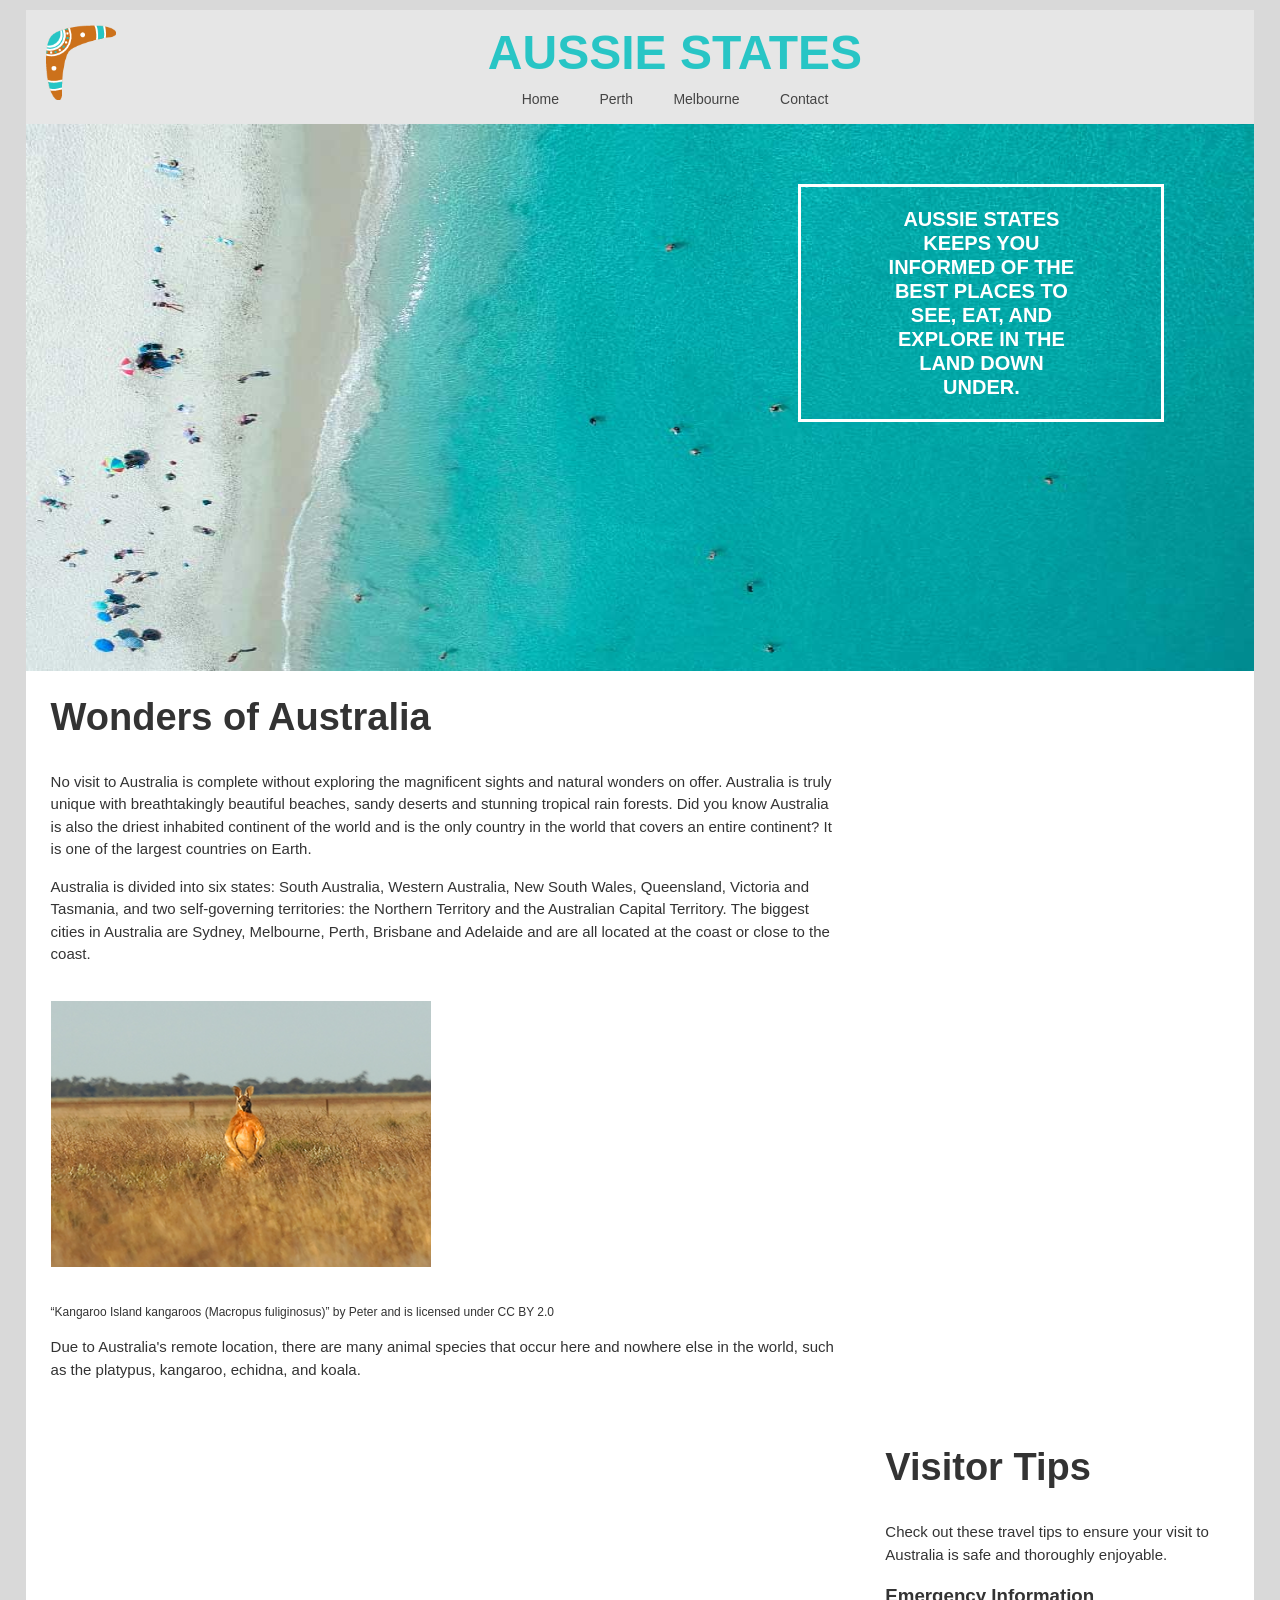
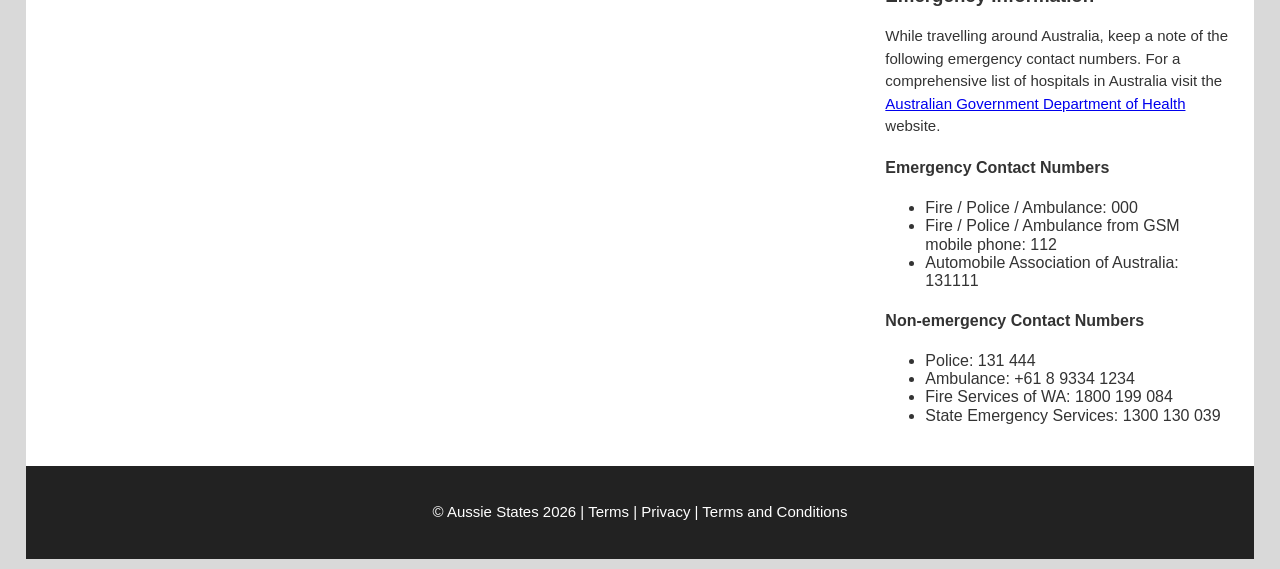
==== index.html @ db7f6e12 "first commit" ====
<!DOCTYPE html>
<html lang="en-au">
<head>
  <meta charset="UTF-8">
  <title>Aussie States</title>
  <meta name="viewport" content="width=device-width, initial-scale=1.0">
  <link rel="stylesheet" href="css/normalize.css">
  <link rel="stylesheet" href="css/styles.css">
</head>

<body>
  <div id="wrapper">

    <header>
      <div id="logo">
        <a href="index.html">
          <img src="images/aussie-states-logo.png"
               alt="Aussie States logo"
               width="106"
               height="114">
        </a>
      </div>

      <h1><a href="index.html">AUSSIE STATES</a></h1>

      <nav>
        <ul>
          <li><a href="index.html">Home</a></li>
          <li><a href="perth.html">Perth</a></li>
          <li><a href="melbourne.html">Melbourne</a></li>
          <li><a href="contact.html">Contact</a></li>
        </ul>
      </nav>
    </header>

    <div class="hero-image">
      <img src="images/beach.jpg"
           alt="Australian beach"
           width="1000"
           height="547">

      <p class="hero-text">
        AUSSIE STATES<br>
        KEEPS YOU<br>
        INFORMED OF THE<br>
        BEST PLACES TO<br>
        SEE, EAT, AND<br>
        EXPLORE IN THE<br>
        LAND DOWN<br>
        UNDER.
      </p>
    </div>

    <main>
      <h2>Wonders of Australia</h2>

      <p>
        No visit to Australia is complete without exploring the magnificent sights and natural
        wonders on offer. Australia is truly unique with breathtakingly beautiful beaches,
        sandy deserts and stunning tropical rain forests. Did you know Australia is also the driest
        inhabited continent of the world and is the only country in the world that covers an entire
        continent? It is one of the largest countries on Earth.
      </p>

      <p>
        Australia is divided into six states: South Australia, Western Australia, New South Wales,
        Queensland, Victoria and Tasmania, and two self-governing territories: the Northern
        Territory and the Australian Capital Territory. The biggest cities in Australia are Sydney,
        Melbourne, Perth, Brisbane and Adelaide and are all located at the coast or close to the
        coast.
      </p>

      <img src="images/kangaroo.png"
           alt="Australian wildlife"
           width="400"
           height="266">

      <p style="font-size:12px;">
        “Kangaroo Island kangaroos (Macropus fuliginosus)” by Peter and is licensed under CC BY 2.0
      </p>

      <p>
        Due to Australia's remote location, there are many animal species that occur here and
        nowhere else in the world, such as the platypus, kangaroo, echidna, and koala.
      </p>
    </main>

    <aside>
      <h2>Visitor Tips</h2>

      <p>
        Check out these travel tips to ensure your visit to Australia is safe and thoroughly
        enjoyable.
      </p>

      <h3>Emergency Information</h3>
      <p>
        While travelling around Australia, keep a note of the following emergency contact
        numbers. For a comprehensive list of hospitals in Australia visit the
        <a href="https://www.health.gov.au" target="_blank">
          Australian Government Department of Health
        </a> website.
      </p>

      <h4>Emergency Contact Numbers</h4>
      <ul>
        <li>Fire / Police / Ambulance: 000</li>
        <li>Fire / Police / Ambulance from GSM mobile phone: 112</li>
        <li>Automobile Association of Australia: 131111</li>
      </ul>

      <h4>Non-emergency Contact Numbers</h4>
      <ul>
        <li>Police: 131 444</li>
        <li>Ambulance: +61 8 9334 1234</li>
        <li>Fire Services of WA: 1800 199 084</li>
        <li>State Emergency Services: 1300 130 039</li>
      </ul>
    </aside>

    <footer>
      <p>© Aussie States 2026 | Terms | Privacy | Terms and Conditions</p>
    </footer>

  </div>
</body>
</html>
---- css/styles.css ----
@charset "utf-8";

body {
  font-family: Arial, sans-serif;
  background: #d9d9d9;
  color: #333;
  margin: 0;
}

#wrapper {
  width: 96%;
  max-width: 1300px;
  margin: 10px auto;
  background: #ffffff;
}

header {
  background: #e6e6e6;
  padding: 15px 20px;
  overflow: hidden;
}

#logo {
  float: left;
}

#logo img {
  width: 70px;
  height: auto;
}

h1 {
  text-align: center;
  color: #28c5c5;
  font-size: 48px;
  margin: 0;
  font-family: Arial, sans-serif;
  text-transform: uppercase;
}

h1 a {
  text-decoration: none;
  color: #28c5c5;
}

nav {
  text-align: center;
  margin-top: 10px;
}

nav ul {
  list-style: none;
  padding: 0;
  margin: 0;
}

nav li {
  display: inline;
  margin: 0 18px;
}

nav a {
  text-decoration: none;
  color: #444;
  font-size: 14px;
}

.hero-image {
  position: relative;
  clear: both;
}

.hero-image img {
  width: 100%;
  display: block;
}

.hero-text {
  position: absolute;
  top: 40px;
  right: 90px;
  width: 320px;
  padding: 20px;
  color: white;
  text-transform: uppercase;
  font-size: 20px;
  font-weight: bold;
  line-height: 1.2;
  text-align: center;
  border: 3px solid white;
}

main {
  float: left;
  width: 64%;
  padding: 25px;
}

aside {
  float: right;
  width: 28%;
  padding: 25px;
}

main h2,
aside h2 {
  font-size: 38px;
  margin-top: 0;
}

p {
  line-height: 1.5;
  font-size: 15px;
}

main img {
  margin: 20px 0;
  width: 380px;
}

footer {
  clear: both;
  background: #222;
  color: white;
  text-align: center;
  padding: 20px;
  font-size: 12px;
}
/* ===== CONTACT PAGE FIXES ===== */

.contact-table {
  width: 100%;
  border-collapse: collapse;
  margin: 20px 0 30px;
  font-size: 14px;
}

.contact-table th,
.contact-table td {
  border: 1px solid #bfbfbf;
  padding: 8px;
  vertical-align: top;
}

.contact-table th {
  background: #efefef;
  text-align: center;
}

fieldset {
  border: none;
  background: #f3f3f3;
  padding: 20px;
  width: 85%;
  margin-top: 20px;
}

label {
  display: block;
  margin: 15px 0 6px;
  font-size: 14px;
}

input,
select,
textarea {
  width: 100%;
  padding: 10px;
  border: 1px solid #bfbfbf;
  font-size: 14px;
  box-sizing: border-box;
}

textarea {
  resize: vertical;
}

button {
  background: #36c7c7;
  color: white;
  border: none;
  padding: 10px 18px;
  margin-top: 15px;
  margin-right: 8px;
  cursor: pointer;
}

button:hover {
  background: #2ab0b0;
}
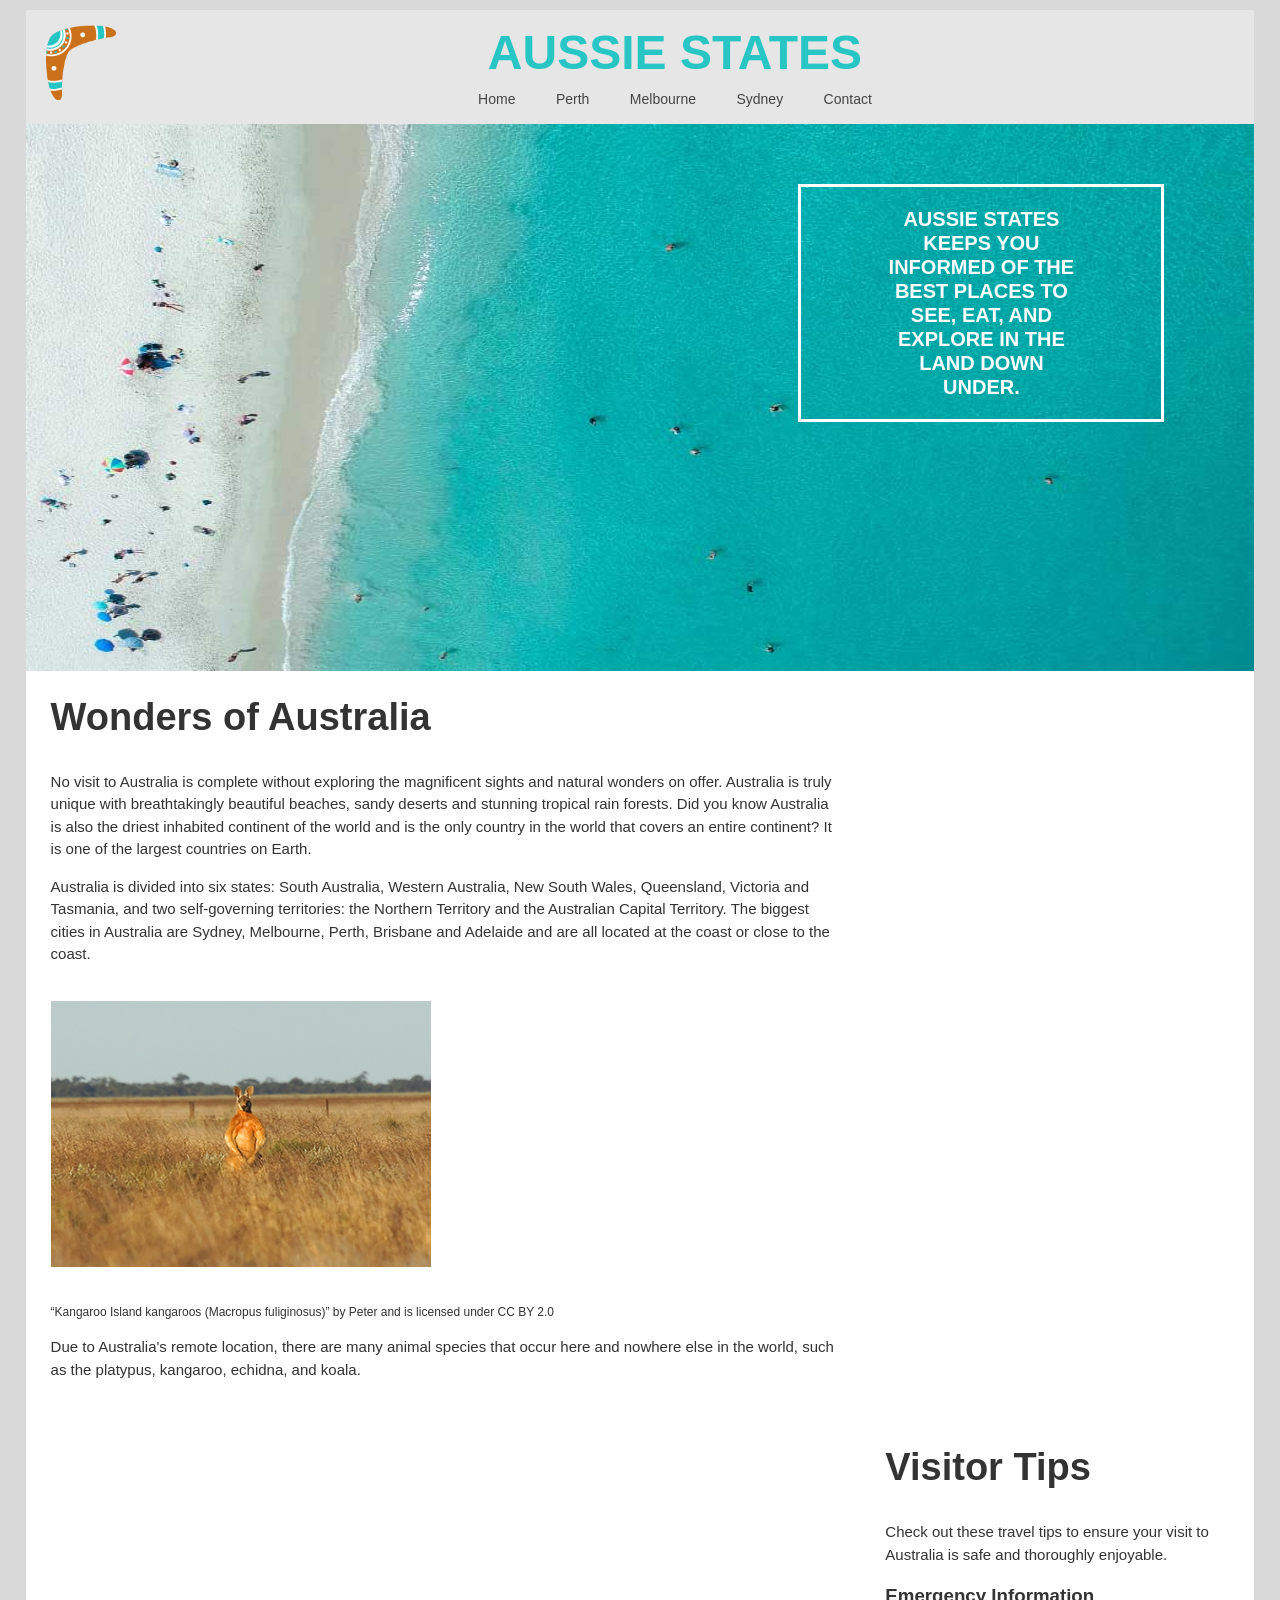
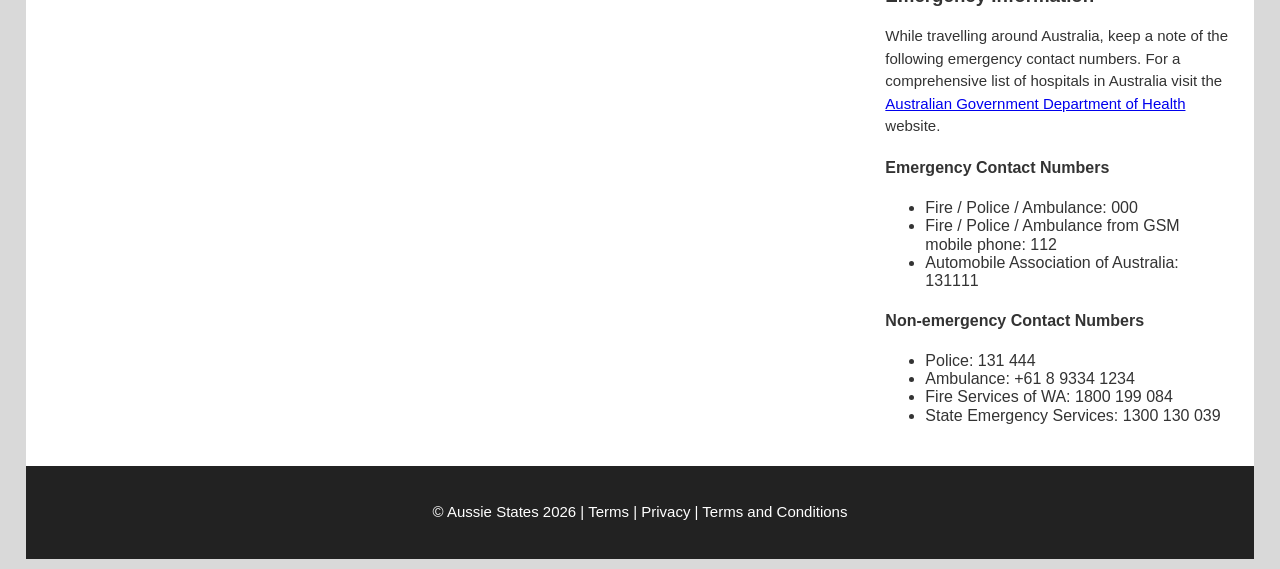
==== commit c4b4135d: "Sydney" ====
--- a/index.html
+++ b/index.html
@@ -28,6 +28,7 @@
           <li><a href="index.html">Home</a></li>
           <li><a href="perth.html">Perth</a></li>
           <li><a href="melbourne.html">Melbourne</a></li>
+          <li><a href="sydney.html">Sydney</a></li>
           <li><a href="contact.html">Contact</a></li>
         </ul>
       </nav>
